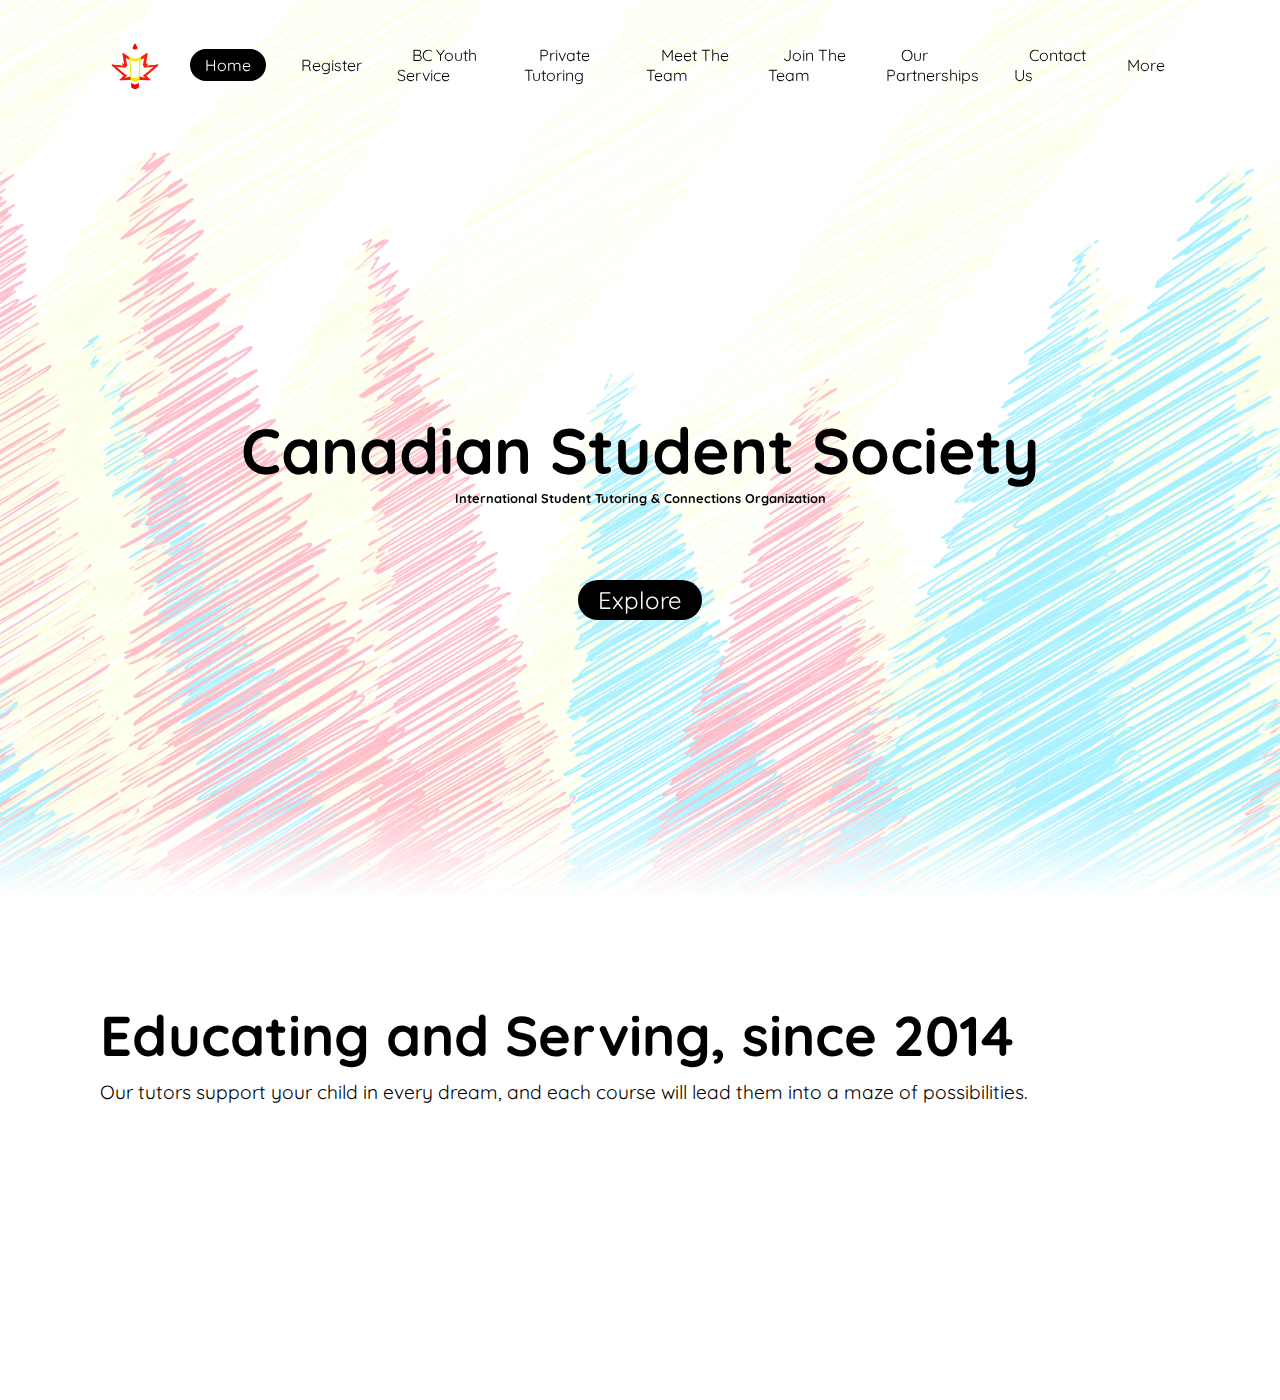
==== index.html @ a5eb407b "Rename CSS.html to index.html" ====
<!DOCTYPE html>
<html>
  <head>
 
    <title>Canadian Student Society</title>
    <link rel="stylesheet" type="text/css" href="style.css">
    <style>
        body {
            font-family: 'Quicksand', sans-serif;
        }
    </style>
     <link rel="shortcut icon" type="x-icon" href="/thing.png">
  </head>
  <body>
    <header>
        <img src="thing.png" id="thing" type="x-icon" width="70" height="70">
       <ul>
        <li><a href="#" class="active">Home</a></li>
        <li><a href="#">Register</a></li>
        <li><a href="#">BC Youth Service</a></li>
        <li><a href="#">Private Tutoring</a></li>
        <li><a href="#">Meet The Team</a></li>
        <li><a href="#">Join The Team</a></li>
        <li><a href="#">Our Partnerships</a></li>
        <li><a href="#">Contact Us</a></li>
        <li><a href="#">More</a></li>
      </ul>
    </header>
    <section>
      <img src="stars.png" id="stars">
      <img src="moon.png" id="moon">
      <img src="mountains_behind.png" id="mountains_behind">
      <h2 id="text">Canadian Student Society</h2>
      <h3 id="text20"><br><br><br><br><br><br>International Student Tutoring & Connections Organization</h3>
      <a href="#sec" id="btn">Explore</a>
      <img src="mountains_front.png" id="mountains_front">
      <div class="content">
    </section>
    <div class="sec" id="sec">
      <h2>​Educating and Serving, since 2014</h2>
      <p>Our tutors support your child in every dream, and each course will lead them into a maze of possibilities.</p>
    </div class="sec">
    <script type="text/javascript">
      let moon = document.getElementById('moon');
      let stars = document.getElementById('stars');
      let mountains_behind = document.getElementById('mountains_behind');
      let mountains_front = document.getElementById('mountains_front');
      let text = document.getElementById('text');
      let btn = document.getElementById('btn');
      let header = document.querySelector('header');
      window.addEventListener('scroll', function() {
        var value = window.scrollY;
        moon.style.top = -value * -1.05 + 'px';
        stars.style.left = value * 0.25 + 'px';
        mountains_behind.style.top =-value * -0.5 + 'px';
        header.style.top =-value * -0.5 + 'px';
        mountains_front.style.top =-value * 0 + 'px';
        text.style.marginTop = value * -1 + 'px';
        btn.style.marginTop = value * 1.5 + 'px';
        text.style.marginRight = value * -0 + 'px';
      });
    </script>
  </body>
</html>
---- style.css ----
@import url('https://fonts.googleapis.com/css2?family=Quicksand:wght@300&display=swap" rel="stylesheet');
*
{
  margin: 0;
  padding: 0;
  box-sizing: border-box;
  font-family: 'Quicksand', sans-serif;
  scroll-behavior: smooth;
}
body
{
  background: linear-gradient(#ffffff,#ffffff);
}
section
{
  position: relative;
  width: 100%;
  height: 100vh;
  padding: 100px;
  overflow: hidden;
  display: flex;
  justify-content: center;
  align-items: center;
}
header
{
  position: absolute;
  top: 0;
  left: 0;
  width: 100%;
  padding: 30px 100px;
  display: flex;
  justify-content: space-between;
  align-items: center;
  z-index: 1000;
}
header .logo
{
  color: #fff;
  font-weight: 700;
  text-decoration: none;
  font-size: 2em;
  text-transform: uppercase;
  letter-spacing: 2px;
}
header ul
{
  display: flex;
  justify-content: center;
  align-items: center;
}
header ul li
{
  list-style: none;
  margin-left: 20px;
}
header ul li a
{
  text-decoration: none;
  padding: 6px 15px;
  color: rgb(0, 0, 0);
  border-radius: 20px;
}
header ul li a.active,
header ul li a:hover
{
  background: rgb(0, 0, 0);
  color: #ffffff;
}
section:before
{
  content: '';
  position: absolute;
  bottom: 0;
  width: 100%;
  height: 100px;
  background: linear-gradient(to top,#ffffff,transparent);
  z-index: 1000;
}
section img
{
  position: absolute;
  top: 0;
  left: 0;
  width: 100%;
  height: 100%;
  object-fit: cover;
  pointer-events: none;
}
section img#moon
{
  mix-blend-mode: screen;
  z-index: 100;
}
section img#mountains_front
{
  z-index: 10;
}
h2#text
{
  position: absolute;
  color: rgb(0, 0, 0);
  white-space: nowrap;
  font-size: 5vw;
  transform: translateY(0px);
  z-index: 1000;
 font-family: 'Quicksand', sans-serif;

}
#btn
{
  text-decoration: none;
  padding: 5px 20px;
  border-radius: 30px;
fill-opacity: 0.5;
  background: rgb(0, 0, 0);
  color: #ffffff;
  transform: translateY(150px);
  font-size: 1.5em;
  z-index: 9;
  font-family: 'Quicksand', sans-serif;
}
.sec
{
  position: absolute;
  min-height: 500px;
  padding: 100px;
  background: #ffffff;
  font-family: 'Quicksand', sans-serif;
}
.sec h2
{
  font-size: 3.5em;
  margin-bottom: 10px;
  color: rgb(0, 0, 0);
  font-family: 'Quicksand', sans-serif;
}
.sec p
{
  font-size: 1.2em;
  color: rgb(0, 0, 0);
  font-family: 'Quicksand', sans-serif;
}
h3#text20 
{
    position: absolute;
  color: rgb(0, 0, 0);
  white-space: nowrap;
  font-size: 1vw;
  transform: translateY(0px);
  z-index: 10000000;
 font-family: 'Quicksand', sans-serif;
}
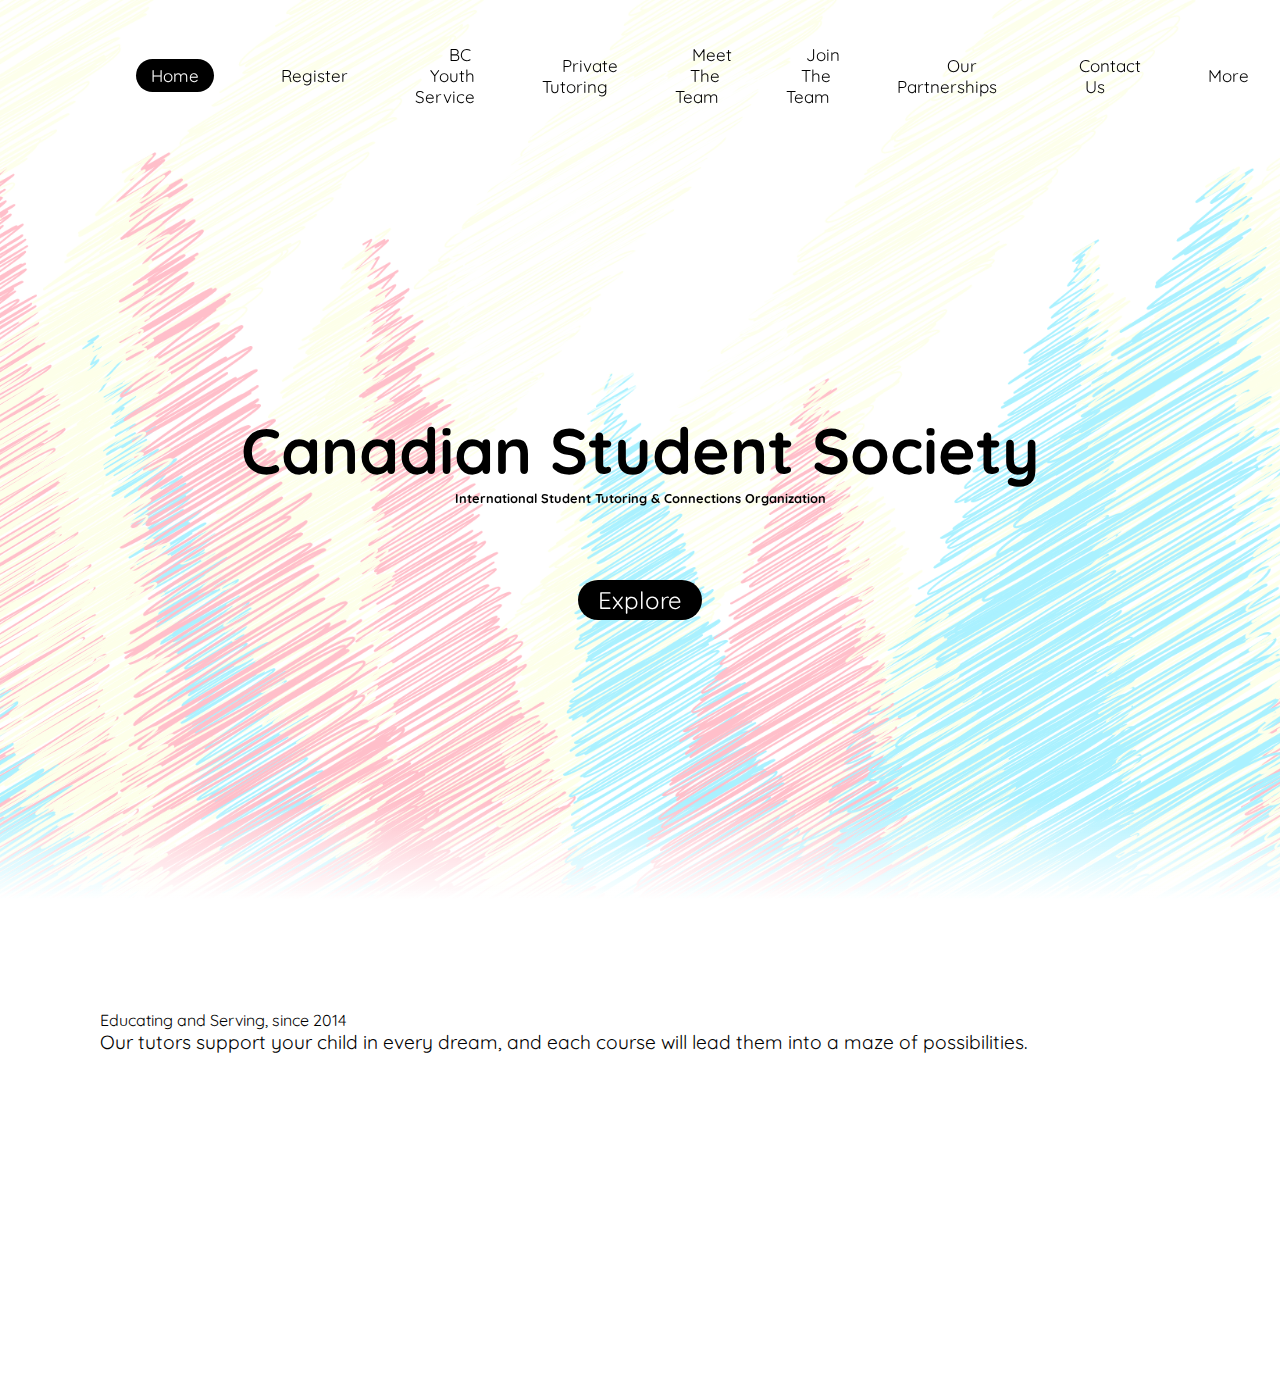
==== commit 761f8bef: "Update index.html" ====
--- a/index.html
+++ b/index.html
@@ -1,20 +1,30 @@
-<!DOCTYPE html>
-<html>
+<!doctype html>
+<html lang="en">
   <head>
- 
-    <title>Canadian Student Society</title>
+    <meta charset="utf-8">
+    <meta http-equiv="X-UA-Compatible" content="IE=edge"> 
+    <link rel="preconnect" href="https://fonts.googleapis.com">
+<link rel="preconnect" href="https://fonts.gstatic.com" crossorigin>
+<link href="https://fonts.googleapis.com/css2?family=Quicksand:wght@300&display=swap" rel="stylesheet">
+    
+<title>Canadian Student Society</title>
+    <meta name="viewport" content="width=device-width, initial-scale=1.0">
+  
     <link rel="stylesheet" type="text/css" href="style.css">
     <style>
         body {
             font-family: 'Quicksand', sans-serif;
         }
     </style>
-     <link rel="shortcut icon" type="x-icon" href="/thing.png">
+     <link rel="shortcut icon" type="x-icon" href="thing.png">
   </head>
   <body>
     <header>
-        <img src="thing.png" id="thing" type="x-icon" width="70" height="70">
-       <ul>
+<div class="logo";
+      <img src="thing.png" id="thing" type="x-icon" width="70" height="70" alt="">
+    </div>
+     <nav>
+       <ul class="nav-links">
         <li><a href="#" class="active">Home</a></li>
         <li><a href="#">Register</a></li>
         <li><a href="#">BC Youth Service</a></li>
@@ -24,20 +34,26 @@
         <li><a href="#">Our Partnerships</a></li>
         <li><a href="#">Contact Us</a></li>
         <li><a href="#">More</a></li>
+          </a></li>
       </ul>
+    </nav>
+       <div class="burger">
+        <div class="line1"></div>
+        <div class="line2"></div>
+        <div class="line3"></div>
     </header>
     <section>
-      <img src="stars.png" id="stars">
-      <img src="moon.png" id="moon">
-      <img src="mountains_behind.png" id="mountains_behind">
+      <img src="stars.png" id="stars" alt="">
+      <img src="moon.png" id="moon" alt="">
+      <img src="mountains_behind.png" id="mountains_behind" alt="">
       <h2 id="text">Canadian Student Society</h2>
       <h3 id="text20"><br><br><br><br><br><br>International Student Tutoring & Connections Organization</h3>
       <a href="#sec" id="btn">Explore</a>
-      <img src="mountains_front.png" id="mountains_front">
+      <img src="mountains_front.png" id="mountains_front" alt="">
       <div class="content">
     </section>
     <div class="sec" id="sec">
-      <h2>​Educating and Serving, since 2014</h2>
+      <h2></h2>Educating and Serving, since 2014</h2>
       <p>Our tutors support your child in every dream, and each course will lead them into a maze of possibilities.</p>
     </div class="sec">
     <script type="text/javascript">
@@ -60,5 +76,21 @@
         text.style.marginRight = value * -0 + 'px';
       });
     </script>
+
+
+
+<script>
+  function myFunction() {
+    var x = document.getElementById("myTopnav");
+    if (x.className === "topnav") {
+      x.className += " responsive";
+    } else {
+      x.className = "topnav";
+    }
+  }
+  </script>
+
+
+
   </body>
 </html>
--- a/style.css
+++ b/style.css
@@ -6,6 +6,7 @@
   box-sizing: border-box;
   font-family: 'Quicksand', sans-serif;
   scroll-behavior: smooth;
+
 }
 body
 {
@@ -53,6 +54,13 @@
 {
   list-style: none;
   margin-left: 20px;
+  float: left;
+  display: block;
+  color: #f2f2f2;
+  text-align: center;
+  padding: 14px 16px;
+  text-decoration: none;
+  font-size: 17px;
 }
 header ul li a
 {
@@ -60,6 +68,7 @@
   padding: 6px 15px;
   color: rgb(0, 0, 0);
   border-radius: 20px;
+  max-width: 8px;
 }
 header ul li a.active,
 header ul li a:hover
@@ -151,3 +160,63 @@
   z-index: 10000000;
  font-family: 'Quicksand', sans-serif;
 }
+input[type=checkbox]{
+
+display: none;
+}
+.burger{
+  display: none;
+  cursor: pointer;
+  
+}
+.burger div{
+  width: 20px;
+  height: 2px;
+  background-color: #fff;
+  margin: 5px;
+  background-color: black;
+}
+
+nav{
+  display: flex;
+  justify-content:space-around;
+  min-height: 8vh;
+  justify-content: center;
+}
+.nav-links{
+  display: flex;
+}
+
+@media screen and (max-width: 1024px){
+ .nav-links{
+  width: 60%;
+ }
+ 
+}
+@media screen and (max-width: 678px){
+  body{
+    overflow-x: hiddn;
+  }
+  .nav-links{
+    position: absolute;
+    right:0px;
+    height: 92vh;
+    top: 8vh;
+    background-color:#ffffff;
+    display: flex;
+    flex-direction: column;
+    align-items: center;
+    width: 100%;
+    transform: translateX(100%);
+    transition: transform 0.5s ease-in;
+  }
+  .nav-links li{
+    opacity: 0;
+  }
+  .burger{
+    display: block;
+  }
+}
+.nav-active{
+  transform: translateX(0%);
+}
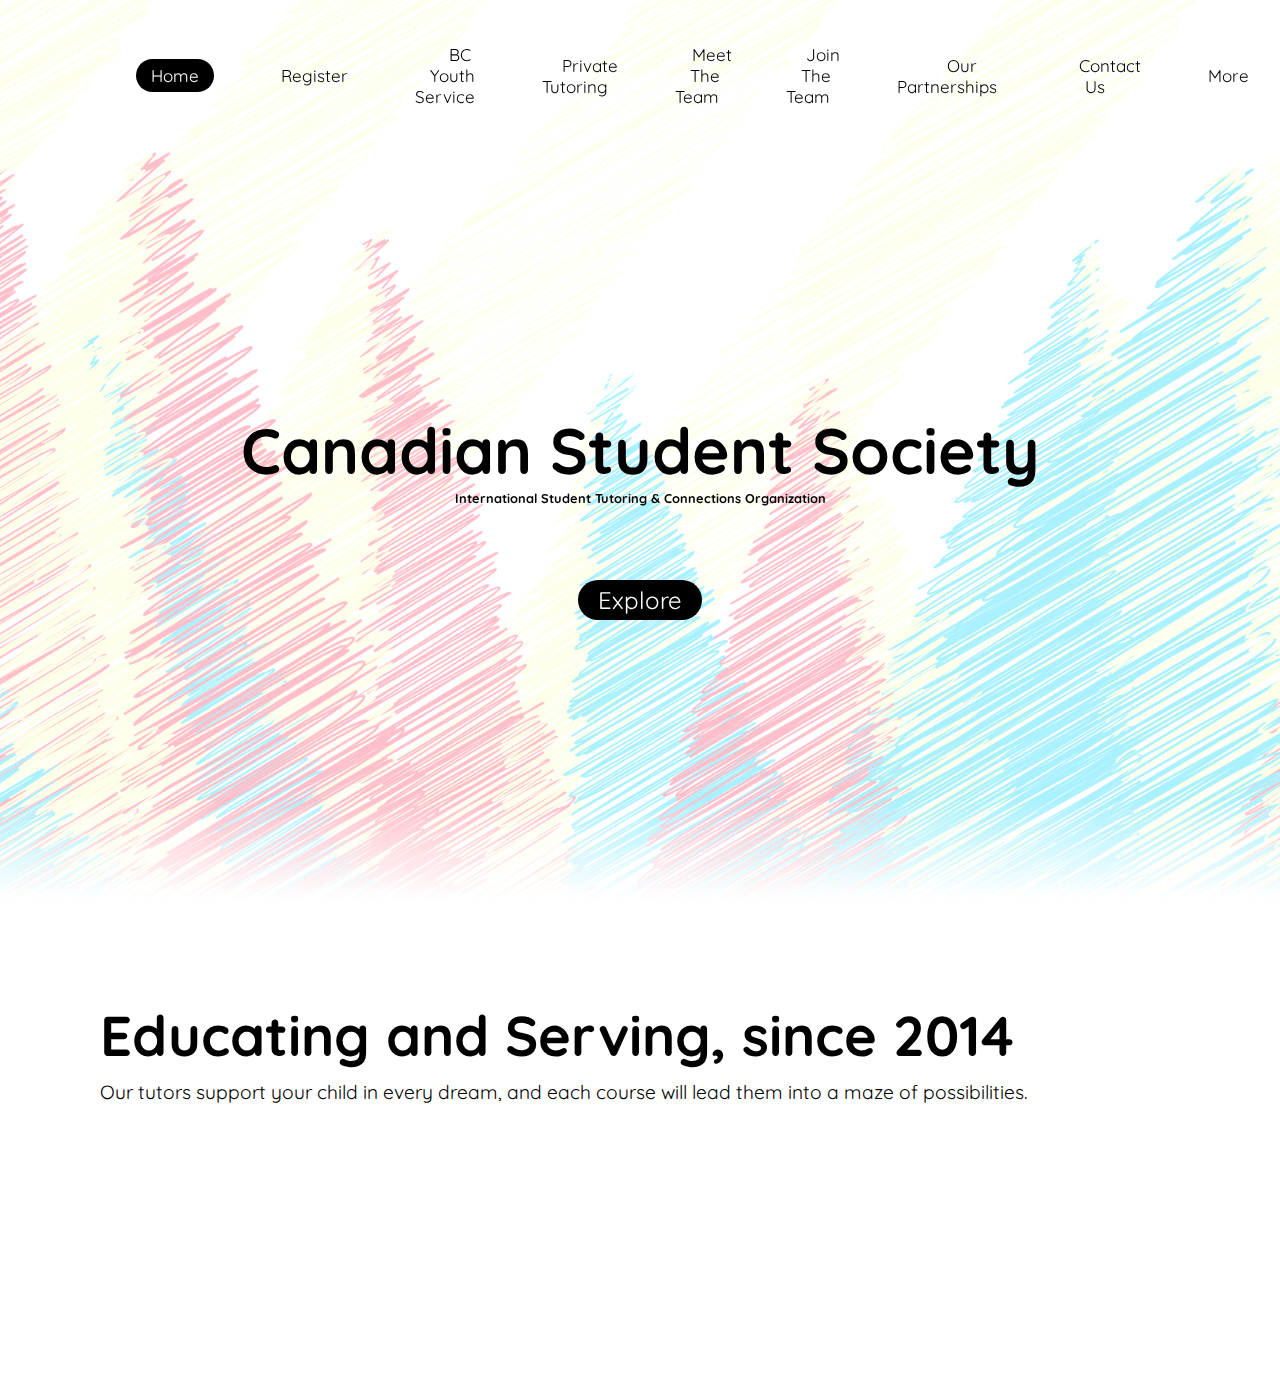
==== commit 0397b16e: "Update index.html" ====
--- a/index.html
+++ b/index.html
@@ -53,7 +53,7 @@
       <div class="content">
     </section>
     <div class="sec" id="sec">
-      <h2></h2>Educating and Serving, since 2014</h2>
+      <h2>Educating and Serving, since 2014</h2>
       <p>Our tutors support your child in every dream, and each course will lead them into a maze of possibilities.</p>
     </div class="sec">
     <script type="text/javascript">
@@ -78,19 +78,6 @@
     </script>
 
 
-
-<script>
-  function myFunction() {
-    var x = document.getElementById("myTopnav");
-    if (x.className === "topnav") {
-      x.className += " responsive";
-    } else {
-      x.className = "topnav";
-    }
-  }
-  </script>
-
-
-
+<script src="app.js"></script>
   </body>
 </html>
--- a/style.css
+++ b/style.css
@@ -99,11 +99,19 @@
 section img#moon
 {
   mix-blend-mode: screen;
-  z-index: 100;
+  z-index: -3;
 }
 section img#mountains_front
 {
-  z-index: 10;
+  z-index: -2;
+}
+section img#mountains_behind
+{
+  z-index: -4;
+}
+section img#stars
+{
+  z-index: -5;
 }
 h2#text
 {
@@ -112,7 +120,7 @@
   white-space: nowrap;
   font-size: 5vw;
   transform: translateY(0px);
-  z-index: 1000;
+  z-index: 1;
  font-family: 'Quicksand', sans-serif;
 
 }
@@ -157,7 +165,7 @@
   white-space: nowrap;
   font-size: 1vw;
   transform: translateY(0px);
-  z-index: 10000000;
+  z-index: 0;
  font-family: 'Quicksand', sans-serif;
 }
 input[type=checkbox]{
@@ -167,56 +175,71 @@
 .burger{
   display: none;
   cursor: pointer;
+  transform:translateX(65px)
+   
   
 }
 .burger div{
   width: 20px;
   height: 2px;
-  background-color: #fff;
   margin: 5px;
   background-color: black;
 }
-
+@media screen and (max-width: 1024px){
+  .nav-links{
+   width: 60%;
+  }
+}
+  @media screen and (max-width: 678px){
+    body{
+      overflow-x: hidden;
+      
+    }
+    .nav-links{
+      position: absolute;
+      right:0px;
+      height: 92vh;
+      top: 9vh;
+      background-color:#ffffff;
+      z-index: 100000;
+      display: flex;
+      flex-direction: column;
+      align-items: center;
+      width: 50%;
+      transform: translateX(100%);
+      transition: transform 0.5s ease-in;
+     
+    }
+    .nav-links li{
+      opacity: 0;
+    }
+    .burger{
+      display: block;
+    }
+  }
 nav{
   display: flex;
   justify-content:space-around;
   min-height: 8vh;
   justify-content: center;
+  
 }
 .nav-links{
   display: flex;
-}
-
-@media screen and (max-width: 1024px){
- .nav-links{
-  width: 60%;
- }
- 
-}
-@media screen and (max-width: 678px){
-  body{
-    overflow-x: hiddn;
-  }
-  .nav-links{
-    position: absolute;
-    right:0px;
-    height: 92vh;
-    top: 8vh;
-    background-color:#ffffff;
-    display: flex;
-    flex-direction: column;
-    align-items: center;
-    width: 100%;
-    transform: translateX(100%);
-    transition: transform 0.5s ease-in;
-  }
-  .nav-links li{
-    opacity: 0;
-  }
-  .burger{
-    display: block;
-  }
-}
+  color: #0000; 
+}
+
 .nav-active{
   transform: translateX(0%);
-}
+  
+}
+@keyframes navLinkFade{
+  from{
+        opacity: 0;
+        transform: translateX(50px);
+  }
+  to{
+        opacity: 1;
+        transform: translateX(0px);
+  }
+}
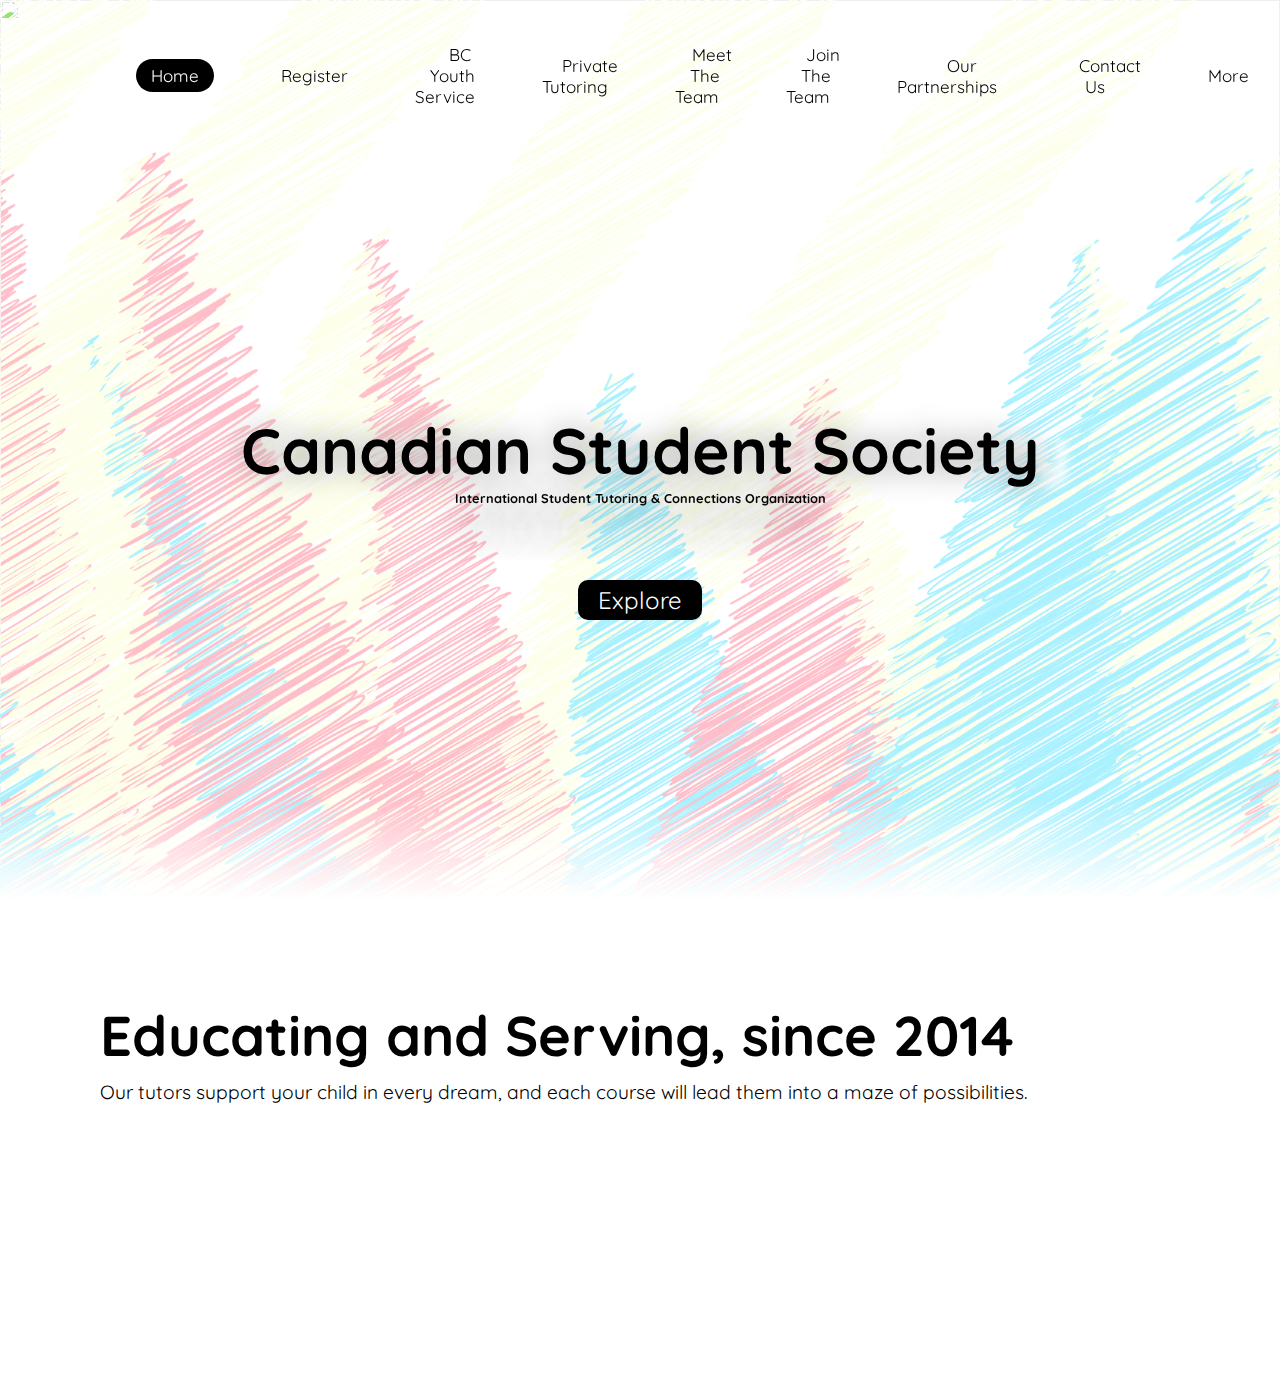
==== commit 783bd7bf: "Update index.html" ====
--- a/index.html
+++ b/index.html
@@ -4,8 +4,10 @@
     <meta charset="utf-8">
     <meta http-equiv="X-UA-Compatible" content="IE=edge"> 
     <link rel="preconnect" href="https://fonts.googleapis.com">
-<link rel="preconnect" href="https://fonts.gstatic.com" crossorigin>
-<link href="https://fonts.googleapis.com/css2?family=Quicksand:wght@300&display=swap" rel="stylesheet">
+    <link rel="preconnect" href="https://fonts.googleapis.com">
+    <link rel="preconnect" href="https://fonts.gstatic.com" crossorigin>
+    <link href="https://fonts.googleapis.com/css2?family=Dosis:wght@200&family=Quicksand:wght@300&display=swap" rel="stylesheet">
+
     
 <title>Canadian Student Society</title>
     <meta name="viewport" content="width=device-width, initial-scale=1.0">
@@ -44,13 +46,15 @@
     </header>
     <section>
       <img src="stars.png" id="stars" alt="">
-      <img src="moon.png" id="moon" alt="">
+      <img src="moo.png" id="moon" alt="">
       <img src="mountains_behind.png" id="mountains_behind" alt="">
-      <h2 id="text">Canadian Student Society</h2>
-      <h3 id="text20"><br><br><br><br><br><br>International Student Tutoring & Connections Organization</h3>
+      <h2 id="text"><pp id="textglow"></pp></h2>
+      <h3 id="text20"><br><br><br><br><br><br><ilikemen id="textglow"></ilikemen></h3>
       <a href="#sec" id="btn">Explore</a>
       <img src="mountains_front.png" id="mountains_front" alt="">
       <div class="content">
+        <img src="background.png" id="background" alt="">
+        <img src="background2.png" id="background2" alt="">
     </section>
     <div class="sec" id="sec">
       <h2>Educating and Serving, since 2014</h2>
@@ -61,6 +65,7 @@
       let stars = document.getElementById('stars');
       let mountains_behind = document.getElementById('mountains_behind');
       let mountains_front = document.getElementById('mountains_front');
+      let background = document.getElementById('background');
       let text = document.getElementById('text');
       let btn = document.getElementById('btn');
       let header = document.querySelector('header');
@@ -70,7 +75,9 @@
         stars.style.left = value * 0.25 + 'px';
         mountains_behind.style.top =-value * -0.5 + 'px';
         header.style.top =-value * -0.5 + 'px';
-        mountains_front.style.top =-value * 0 + 'px';
+        mountains_front.style.top =-value * 0.1 + 'px';
+        background.style.top =-value * -1 + 'px';
+        background2.style.top =-value * -1 + 'px';
         text.style.marginTop = value * -1 + 'px';
         btn.style.marginTop = value * 1.5 + 'px';
         text.style.marginRight = value * -0 + 'px';
@@ -79,5 +86,6 @@
 
 
 <script src="app.js"></script>
+
   </body>
 </html>
--- a/style.css
+++ b/style.css
@@ -1,4 +1,4 @@
-@import url('https://fonts.googleapis.com/css2?family=Quicksand:wght@300&display=swap" rel="stylesheet');
+@import url('https://fonts.googleapis.com/css2?family=Dosis:wght@200&family=Quicksand:wght@300&display=swap');
 *
 {
   margin: 0;
@@ -113,6 +113,16 @@
 {
   z-index: -5;
 }
+section img#background
+{
+  z-index: -8;
+  opacity: 0.9;
+}
+section img#background2
+{
+  z-index: -8;
+  opacity: 0.9;
+}
 h2#text
 {
   position: absolute;
@@ -122,20 +132,21 @@
   transform: translateY(0px);
   z-index: 1;
  font-family: 'Quicksand', sans-serif;
+ 
 
 }
 #btn
 {
   text-decoration: none;
   padding: 5px 20px;
-  border-radius: 30px;
+  border-radius: 10px;
 fill-opacity: 0.5;
   background: rgb(0, 0, 0);
   color: #ffffff;
   transform: translateY(150px);
   font-size: 1.5em;
   z-index: 9;
-  font-family: 'Quicksand', sans-serif;
+  font: bold;
 }
 .sec
 {
@@ -243,3 +254,35 @@
         transform: translateX(0px);
   }
 }
+@media screen and (min-width: 1024px) {
+  pp:before {
+    content: "Canadian Student Society";
+  }
+}
+
+@media screen and (max-width: 678px) {
+  pp:before {
+    content: "C S S";
+    font-size: 300%;
+  }
+}
+@media screen and (min-width: 1024px) {
+  ilikemen:before {
+    content: "International Student Tutoring & Connections Organization";
+    font-size:100%;
+  }
+}
+@media screen and (max-width: 678px) {
+  ilikemen:before {
+    content: "";
+    font-size: 300%;
+  }
+}
+pp#textglow{
+  color: rgb(0, 0, 0);
+  text-shadow:0px 0px 30px rgb(151, 151, 151),30px 0px 10px #ffffff;
+}
+ilikemen#textglow{
+  color: rgb(0, 0, 0);
+  text-shadow: 0px 0px 100px rgb(117, 117, 117),0px 30px 30px rgb(120, 120, 120),0px 0px 30px rgb(103, 103, 103),30px 0px 10px #ffffff;
+}
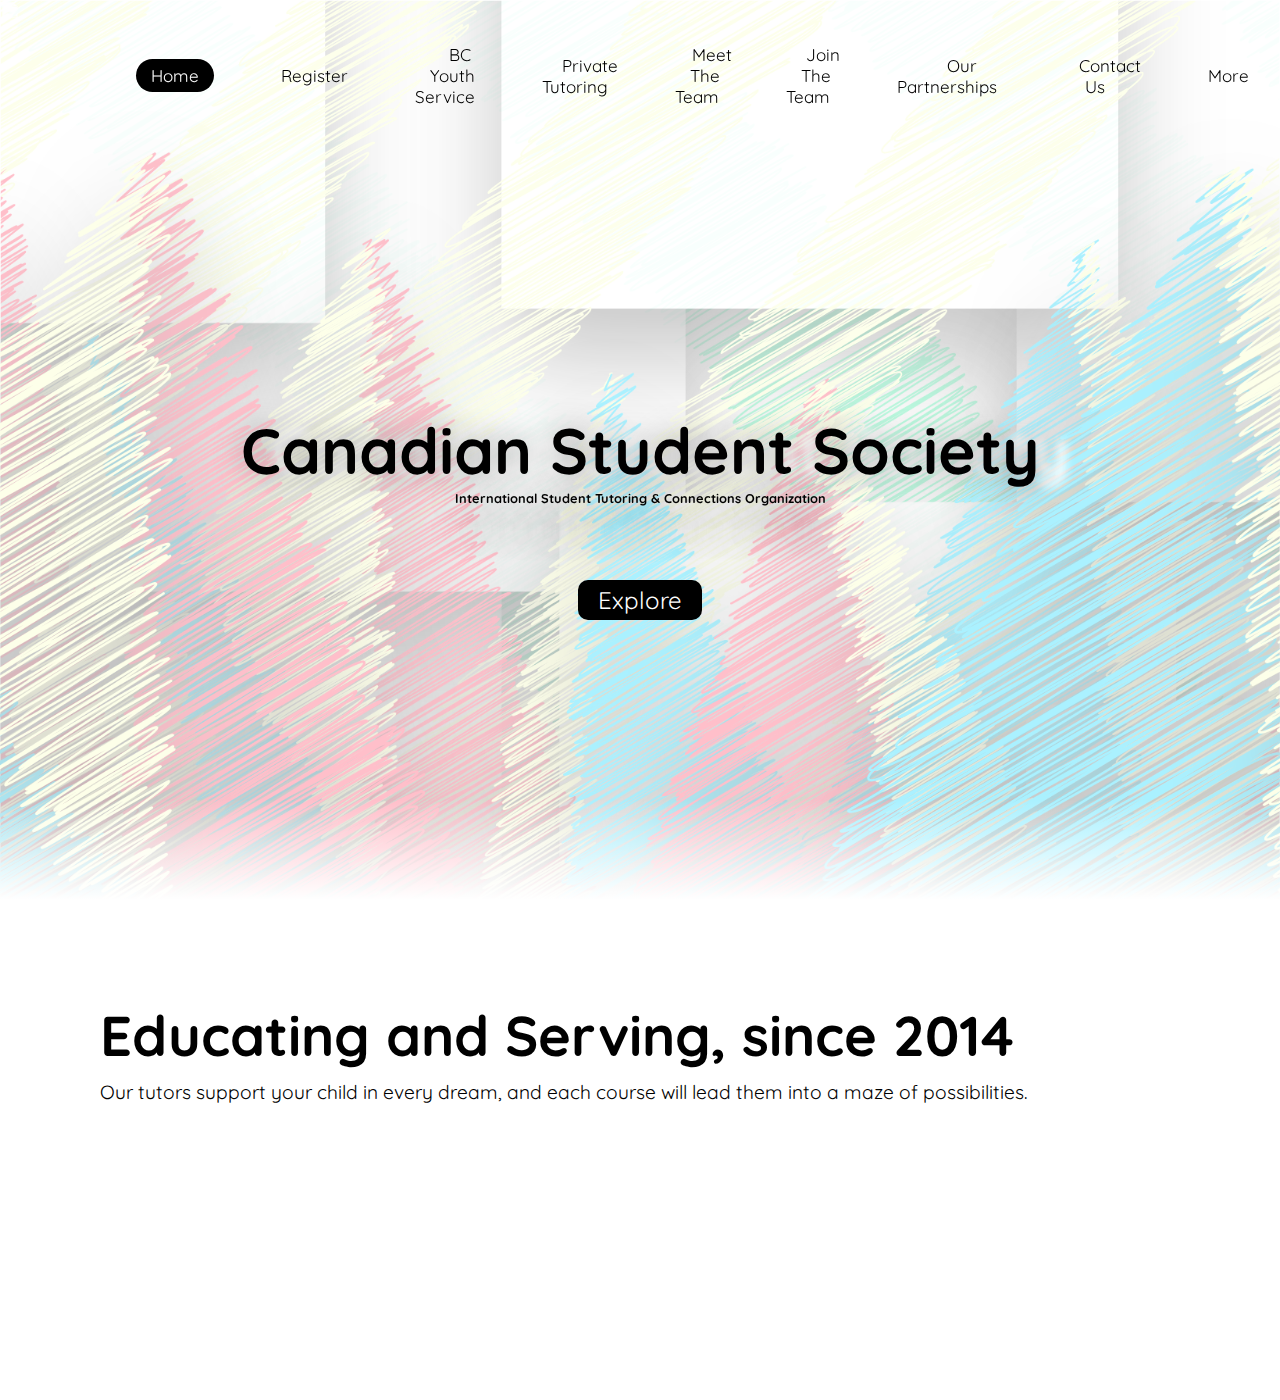
==== commit 3d90a31c: "Update index.html" ====
--- a/index.html
+++ b/index.html
@@ -76,7 +76,7 @@
         mountains_behind.style.top =-value * -0.5 + 'px';
         header.style.top =-value * -0.5 + 'px';
         mountains_front.style.top =-value * 0.1 + 'px';
-        background.style.top =-value * -1 + 'px';
+        background.style.top =-value * -0.7 + 'px';
         background2.style.top =-value * -1 + 'px';
         text.style.marginTop = value * -1 + 'px';
         btn.style.marginTop = value * 1.5 + 'px';
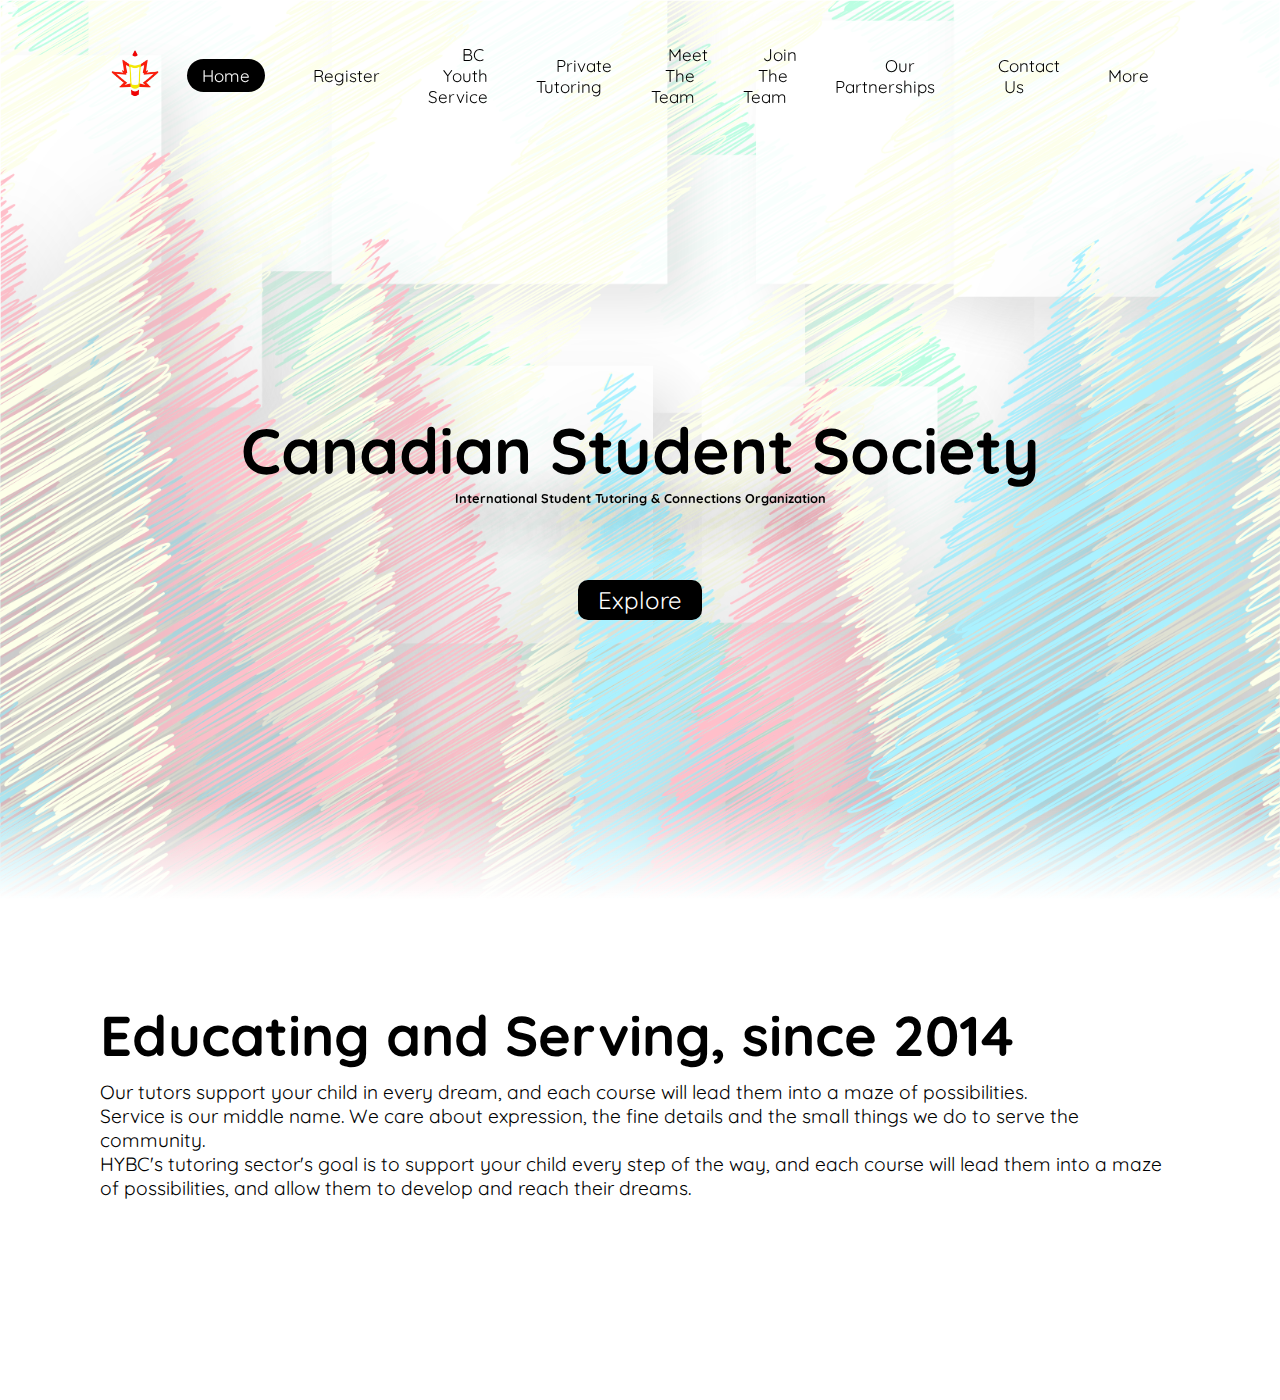
==== commit 6c56005f: "Update index.html" ====
--- a/index.html
+++ b/index.html
@@ -22,10 +22,11 @@
   </head>
   <body>
     <header>
-<div class="logo";
+<div class="logo">
       <img src="thing.png" id="thing" type="x-icon" width="70" height="70" alt="">
     </div>
      <nav>
+      <im src="thi\ng.png" id="thing2" type="icon" width="70" height="70" alt="">
        <ul class="nav-links">
         <li><a href="#" class="active">Home</a></li>
         <li><a href="#">Register</a></li>
@@ -59,6 +60,8 @@
     <div class="sec" id="sec">
       <h2>Educating and Serving, since 2014</h2>
       <p>Our tutors support your child in every dream, and each course will lead them into a maze of possibilities.</p>
+    <p>Service is our middle name. We care about expression, the fine details and the small things we do to serve the community. </p>
+    <p>HYBC's tutoring sector's goal is to support your child every step of the way, and each course will lead them into a maze of possibilities, and allow them to develop and reach their dreams.</p>
     </div class="sec">
     <script type="text/javascript">
       let moon = document.getElementById('moon');
@@ -75,8 +78,8 @@
         stars.style.left = value * 0.25 + 'px';
         mountains_behind.style.top =-value * -0.5 + 'px';
         header.style.top =-value * -0.5 + 'px';
-        mountains_front.style.top =-value * 0.1 + 'px';
-        background.style.top =-value * -0.7 + 'px';
+        mountains_front.style.top =-value * 0 + 'px';
+        background.style.top =-value * -1 + 'px';
         background2.style.top =-value * -1 + 'px';
         text.style.marginTop = value * -1 + 'px';
         btn.style.marginTop = value * 1.5 + 'px';
--- a/style.css
+++ b/style.css
@@ -53,7 +53,7 @@
 header ul li
 {
   list-style: none;
-  margin-left: 20px;
+  margin-left: 1px;
   float: left;
   display: block;
   color: #f2f2f2;
@@ -187,11 +187,15 @@
   display: none;
   cursor: pointer;
   transform:translateX(65px)
+
    
   
 }
 .burger div{
+  position: relative;
+  z-index: 1001;
   width: 20px;
+  
   height: 2px;
   margin: 5px;
   background-color: black;
@@ -201,18 +205,17 @@
    width: 60%;
   }
 }
-  @media screen and (max-width: 678px){
-    body{
+@media screen and (max-width: 675px){
+    html, body{
       overflow-x: hidden;
       
     }
     .nav-links{
-      position: absolute;
+      position:absolute;
       right:0px;
       height: 92vh;
-      top: 9vh;
       background-color:#ffffff;
-      z-index: 100000;
+      z-index: 100;
       display: flex;
       flex-direction: column;
       align-items: center;
@@ -226,6 +229,7 @@
     }
     .burger{
       display: block;
+      z-index: 1001;
     }
   }
 nav{
@@ -247,32 +251,32 @@
 @keyframes navLinkFade{
   from{
         opacity: 0;
-        transform: translateX(50px);
+        transform: translateX(100px);
   }
   to{
         opacity: 1;
         transform: translateX(0px);
   }
 }
-@media screen and (min-width: 1024px) {
+@media screen and (min-width: 675px) {
   pp:before {
     content: "Canadian Student Society";
   }
 }
 
-@media screen and (max-width: 678px) {
+@media screen and (max-width: 675px) {
   pp:before {
     content: "C S S";
     font-size: 300%;
   }
 }
-@media screen and (min-width: 1024px) {
+@media screen and (min-width: 675px) {
   ilikemen:before {
     content: "International Student Tutoring & Connections Organization";
     font-size:100%;
   }
 }
-@media screen and (max-width: 678px) {
+@media screen and (max-width: 675px) {
   ilikemen:before {
     content: "";
     font-size: 300%;
@@ -280,9 +284,9 @@
 }
 pp#textglow{
   color: rgb(0, 0, 0);
-  text-shadow:0px 0px 30px rgb(151, 151, 151),30px 0px 10px #ffffff;
+  text-shdow:0px 0px 30px rgb(194, 194, 194),30px 0px 10px #ffffff;
 }
 ilikemen#textglow{
   color: rgb(0, 0, 0);
-  text-shadow: 0px 0px 100px rgb(117, 117, 117),0px 30px 30px rgb(120, 120, 120),0px 0px 30px rgb(103, 103, 103),30px 0px 10px #ffffff;
-}
+  text-shadow: 0px 0px 100px rgb(184, 184, 184),0px 30px 30px rgb(120, 120, 120),0px 0px 30px rgb(103, 103, 103),30px 0px 10px #ffffff;
+}
